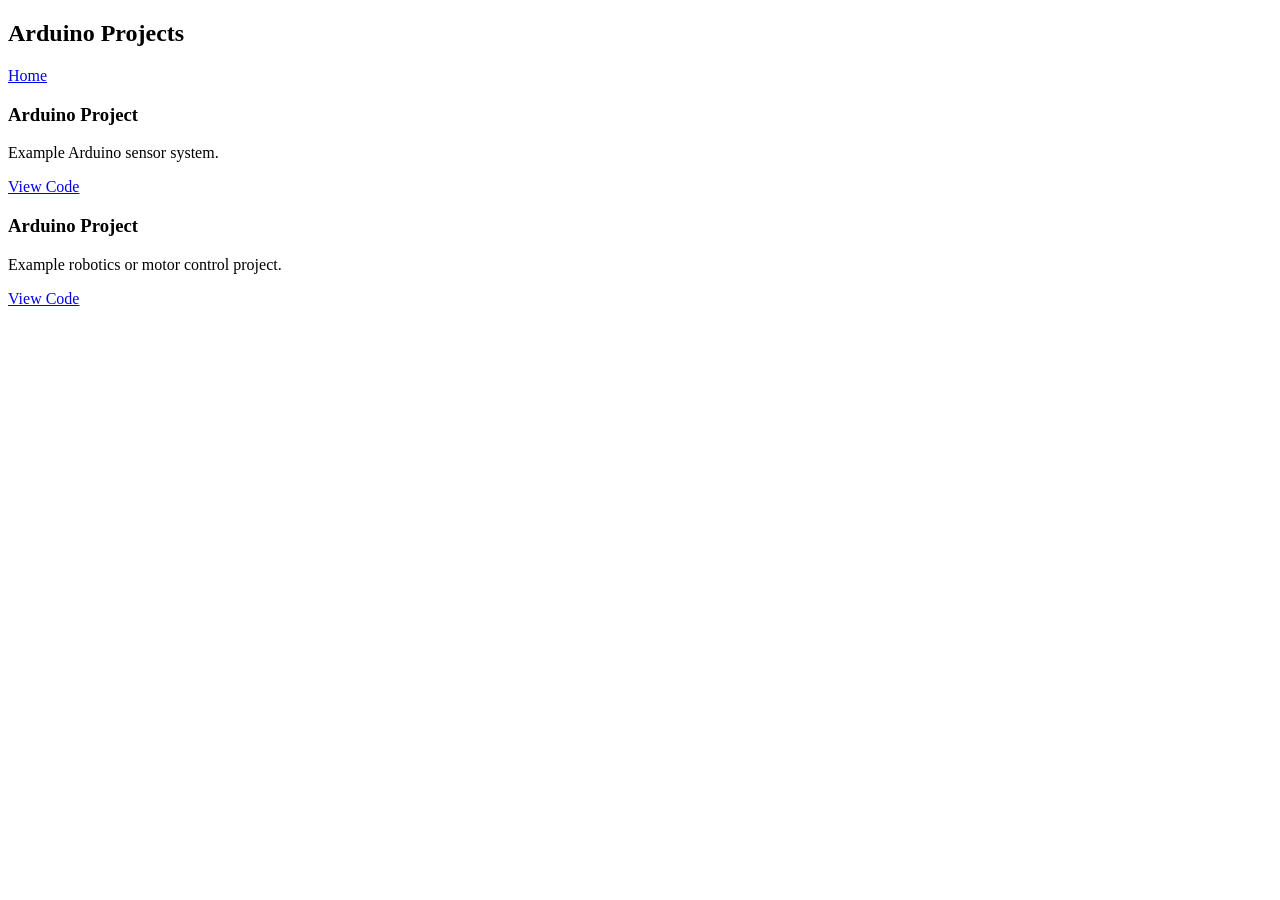
==== arduino.html @ f2ab93f7 "Create arduino.html" ====
<!DOCTYPE html>
<html>
<head>
<title>Arduino Projects</title>
</head>
<body>

<header>
<h2>Arduino Projects</h2>
<nav>
<a href="index.html">Home</a>
</nav>
</header>

<section>

<div class="card">
<h3>Arduino Project</h3>
<p>Example Arduino sensor system.</p>
<a href="#">View Code</a>
</div>

<div class="card">
<h3>Arduino Project</h3>
<p>Example robotics or motor control project.</p>
<a href="#">View Code</a>
</div>

</section>

</body>
</html>
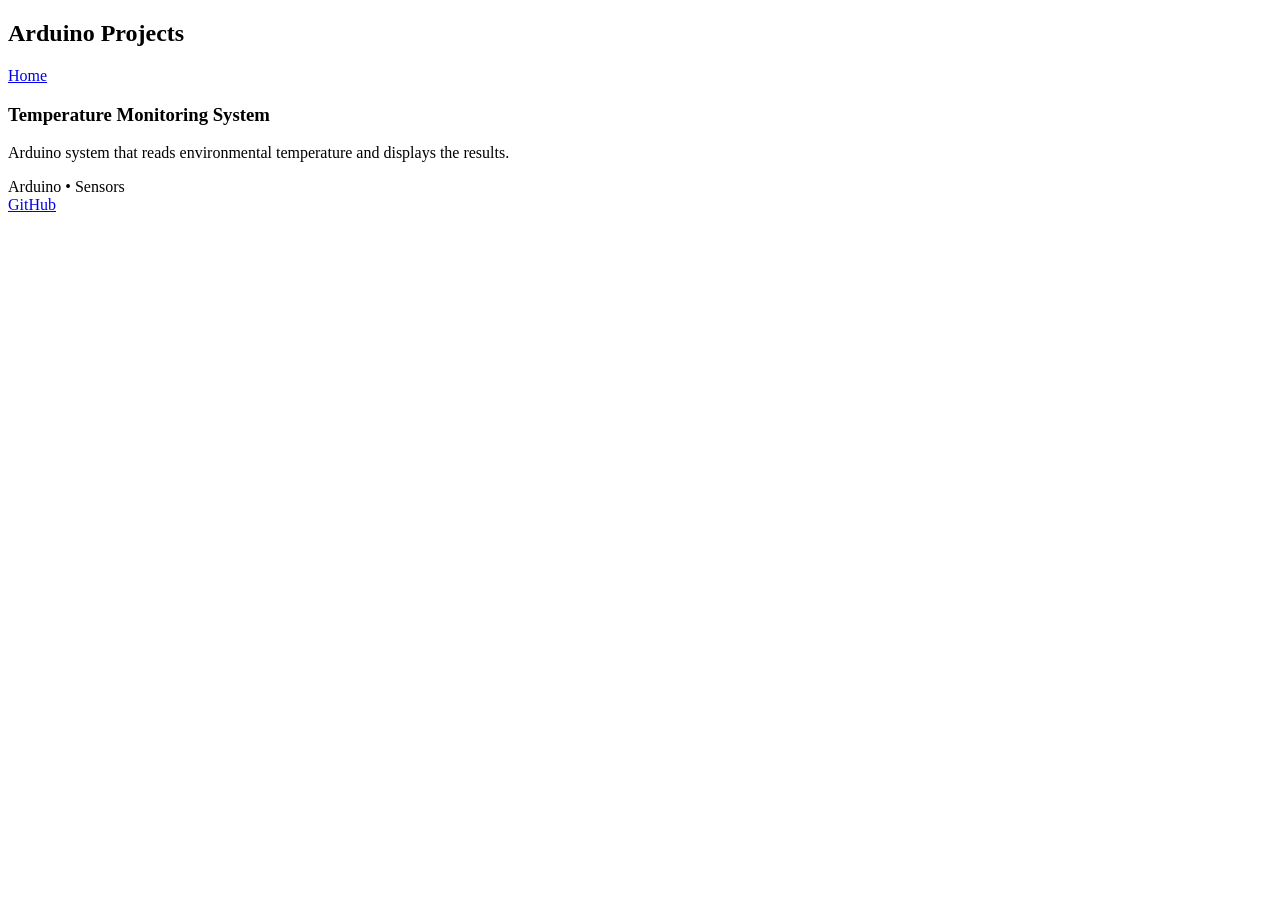
==== commit d2b24df5: "Update arduino.html" ====
--- a/arduino.html
+++ b/arduino.html
@@ -1,6 +1,7 @@
 <!DOCTYPE html>
 <html>
 <head>
+<meta charset="UTF-8">
 <title>Arduino Projects</title>
 </head>
 <body>
@@ -14,16 +15,13 @@
 
 <section>
 
-<div class="card">
-<h3>Arduino Project</h3>
-<p>Example Arduino sensor system.</p>
-<a href="#">View Code</a>
+<div class="project-card">
+<div class="project-content">
+<h3>Temperature Monitoring System</h3>
+<p>Arduino system that reads environmental temperature and displays the results.</p>
+<div class="tech-stack">Arduino • Sensors</div>
+<a href="#">GitHub</a>
 </div>
-
-<div class="card">
-<h3>Arduino Project</h3>
-<p>Example robotics or motor control project.</p>
-<a href="#">View Code</a>
 </div>
 
 </section>
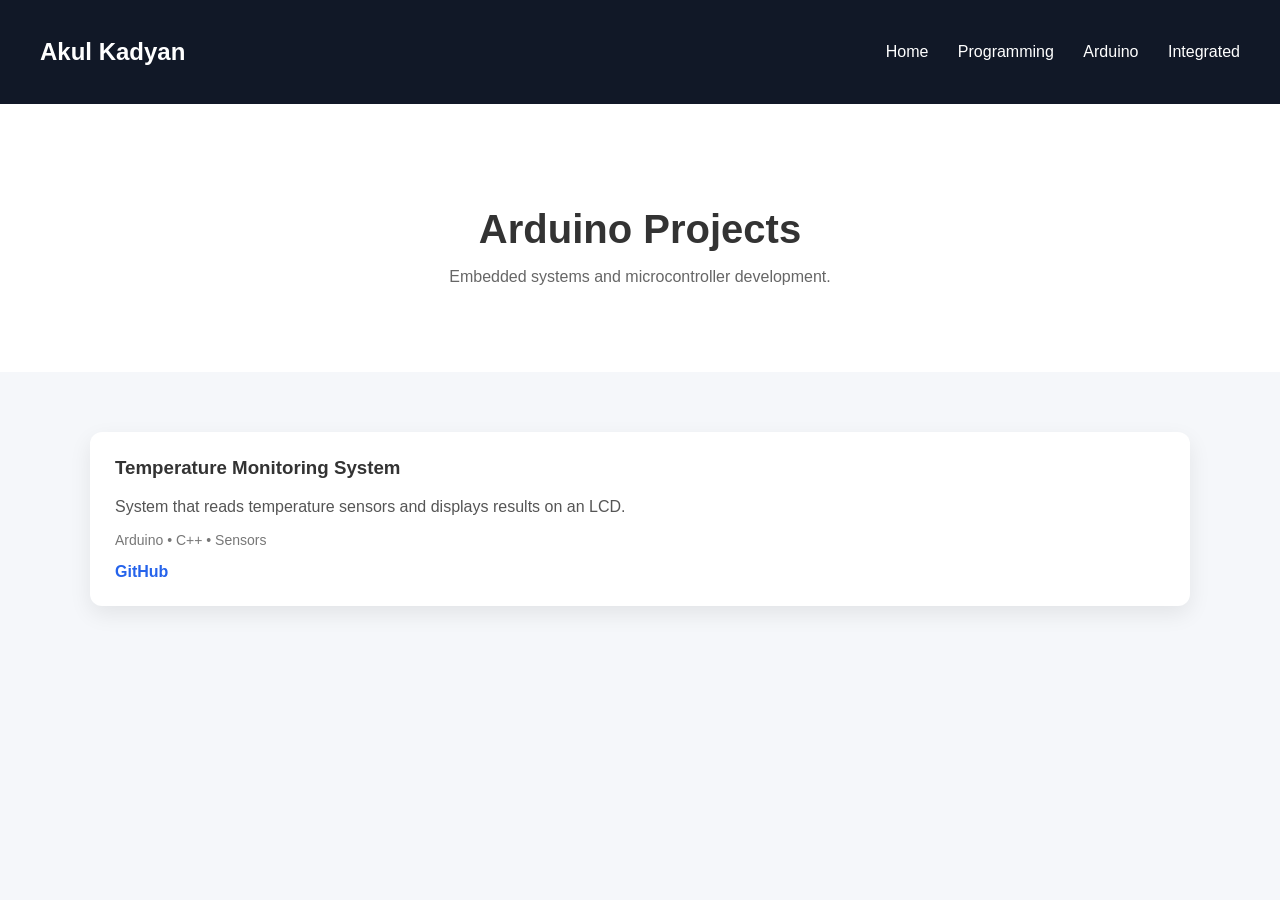
==== commit 1dc8f841: "Update arduino.html" ====
--- a/arduino.html
+++ b/arduino.html
@@ -1,27 +1,58 @@
 <!DOCTYPE html>
-<html>
+<html lang="en">
 <head>
+
 <meta charset="UTF-8">
+<meta name="viewport" content="width=device-width, initial-scale=1.0">
+
 <title>Arduino Projects</title>
+
+<link rel="stylesheet" href="style.css">
+
 </head>
+
 <body>
 
 <header>
-<h2>Arduino Projects</h2>
+<h2>Akul Kadyan</h2>
+
 <nav>
 <a href="index.html">Home</a>
+<a href="programming.html">Programming</a>
+<a href="arduino.html">Arduino</a>
+<a href="integrated.html">Integrated</a>
 </nav>
 </header>
 
-<section>
+<section class="page-header">
+<h1>Arduino Projects</h1>
+<p>Embedded systems and microcontroller development.</p>
+</section>
+
+<section class="section">
+
+<div class="projects">
 
 <div class="project-card">
 <div class="project-content">
+
 <h3>Temperature Monitoring System</h3>
-<p>Arduino system that reads environmental temperature and displays the results.</p>
-<div class="tech-stack">Arduino • Sensors</div>
+
+<p>
+System that reads temperature sensors and displays results on an LCD.
+</p>
+
+<div class="tech-stack">
+Arduino • C++ • Sensors
+</div>
+
+<div class="project-links">
 <a href="#">GitHub</a>
 </div>
+
+</div>
+</div>
+
 </div>
 
 </section>
--- a/style.css
+++ b/style.css
@@ -0,0 +1,154 @@
+body{
+    margin:0;
+    font-family: Arial, Helvetica, sans-serif;
+    background:#f5f7fa;
+    color:#333;
+}
+
+/* Navigation */
+
+header{
+    background:#111827;
+    color:white;
+    padding:18px 40px;
+    display:flex;
+    justify-content:space-between;
+    align-items:center;
+    position:sticky;
+    top:0;
+}
+
+nav a{
+    color:white;
+    text-decoration:none;
+    margin-left:25px;
+    font-weight:500;
+}
+
+nav a:hover{
+    opacity:.8;
+}
+
+/* Hero section (home page) */
+
+.hero{
+    background:white;
+    text-align:center;
+    padding:100px 20px;
+}
+
+.hero h1{
+    font-size:48px;
+    margin-bottom:10px;
+}
+
+.hero p{
+    color:#555;
+    font-size:18px;
+}
+
+/* Page headers */
+
+.page-header{
+    background:white;
+    text-align:center;
+    padding:70px 20px;
+}
+
+.page-header h1{
+    font-size:40px;
+    margin-bottom:10px;
+}
+
+.page-header p{
+    color:#666;
+}
+
+/* Sections */
+
+.section{
+    padding:60px 40px;
+    max-width:1100px;
+    margin:auto;
+}
+
+/* Project grid */
+
+.projects{
+    display:grid;
+    grid-template-columns:repeat(auto-fit,minmax(260px,1fr));
+    gap:30px;
+}
+
+/* Project cards */
+
+.project-card{
+    background:white;
+    border-radius:12px;
+    box-shadow:0 8px 22px rgba(0,0,0,0.08);
+    transition:transform .2s ease, box-shadow .2s ease;
+}
+
+.project-card:hover{
+    transform:translateY(-6px);
+    box-shadow:0 14px 30px rgba(0,0,0,0.12);
+}
+
+.project-content{
+    padding:25px;
+}
+
+.project-content h3{
+    margin-top:0;
+}
+
+.project-content p{
+    color:#555;
+}
+
+.tech-stack{
+    margin-top:10px;
+    font-size:14px;
+    color:#777;
+}
+
+.project-links{
+    margin-top:15px;
+}
+
+.project-links a{
+    text-decoration:none;
+    font-weight:bold;
+    color:#2563eb;
+    margin-right:15px;
+}
+
+/* Category cards (home page) */
+
+.category-grid{
+    display:grid;
+    grid-template-columns:repeat(auto-fit,minmax(250px,1fr));
+    gap:30px;
+}
+
+.category-card{
+    background:white;
+    padding:40px;
+    text-align:center;
+    border-radius:12px;
+    box-shadow:0 8px 20px rgba(0,0,0,0.08);
+    transition:transform .2s ease;
+}
+
+.category-card:hover{
+    transform:translateY(-6px);
+}
+
+.category-card a{
+    text-decoration:none;
+    color:#111827;
+}
+
+.category-card h3{
+    margin-bottom:10px;
+}
